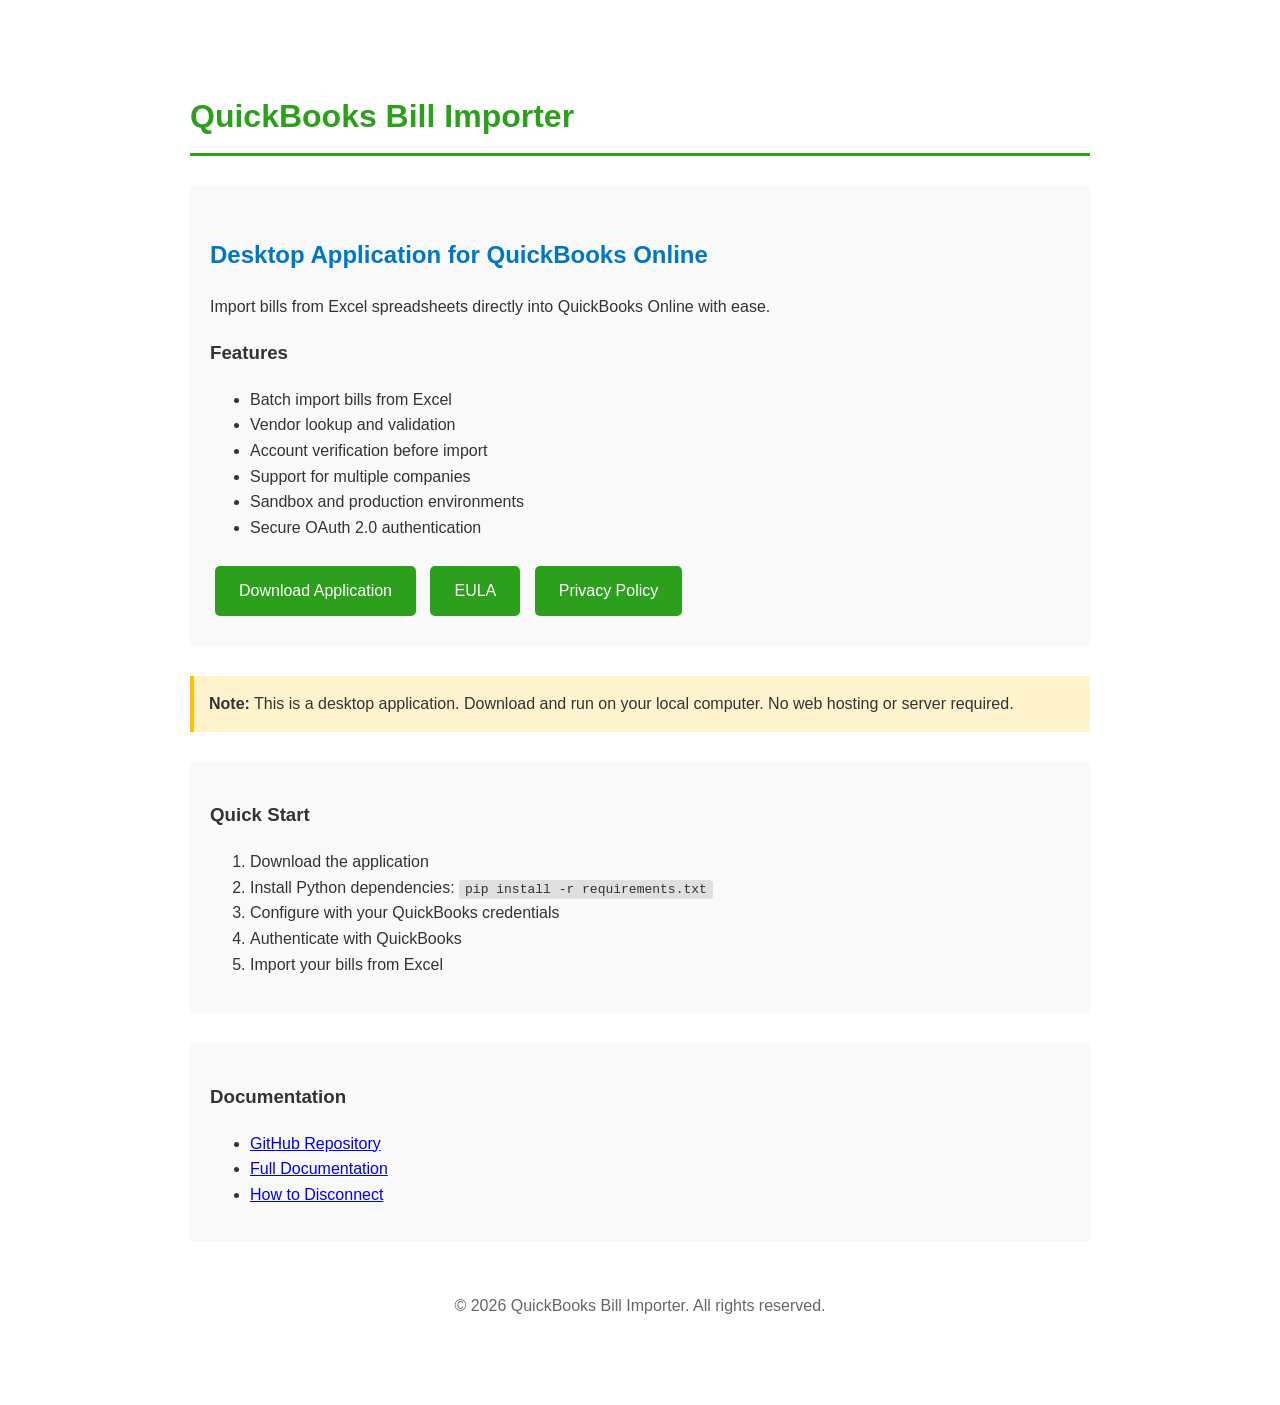
==== index.html @ 90bb801c "Add legal pages for Intuit submission" ====
<!DOCTYPE html>
<html lang="en">
<head>
    <meta charset="UTF-8">
    <meta name="viewport" content="width=device-width, initial-scale=1.0">
    <title>QuickBooks Bill Importer</title>
    <style>
        body {
            font-family: -apple-system, BlinkMacSystemFont, 'Segoe UI', Arial, sans-serif;
            max-width: 900px;
            margin: 50px auto;
            padding: 20px;
            line-height: 1.6;
            color: #333;
        }
        h1 { color: #2ca01c; border-bottom: 3px solid #2ca01c; padding-bottom: 10px; }
        h2 { color: #0077c5; margin-top: 30px; }
        .button {
            display: inline-block;
            background: #2ca01c;
            color: white;
            padding: 12px 24px;
            text-decoration: none;
            border-radius: 5px;
            margin: 10px 5px;
        }
        .section { margin: 30px 0; padding: 20px; background: #f9f9f9; border-radius: 5px; }
        code { background: #e0e0e0; padding: 2px 6px; border-radius: 3px; }
        .warning { background: #fff3cd; border-left: 4px solid #ffc107; padding: 15px; margin: 20px 0; }
    </style>
</head>
<body>
    <h1>QuickBooks Bill Importer</h1>
    
    <div class="section">
        <h2>Desktop Application for QuickBooks Online</h2>
        <p>Import bills from Excel spreadsheets directly into QuickBooks Online with ease.</p>
        
        <h3>Features</h3>
        <ul>
            <li>Batch import bills from Excel</li>
            <li>Vendor lookup and validation</li>
            <li>Account verification before import</li>
            <li>Support for multiple companies</li>
            <li>Sandbox and production environments</li>
            <li>Secure OAuth 2.0 authentication</li>
        </ul>
        
        <a href="https://github.com/dmistryX/qb-bill-importer/releases" class="button">Download Application</a>
        <a href="eula.html" class="button">EULA</a>
        <a href="privacy.html" class="button">Privacy Policy</a>
    </div>
    
    <div class="warning">
        <strong>Note:</strong> This is a desktop application. Download and run on your local computer. 
        No web hosting or server required.
    </div>
    
    <div class="section">
        <h3>Quick Start</h3>
        <ol>
            <li>Download the application</li>
            <li>Install Python dependencies: <code>pip install -r requirements.txt</code></li>
            <li>Configure with your QuickBooks credentials</li>
            <li>Authenticate with QuickBooks</li>
            <li>Import your bills from Excel</li>
        </ol>
    </div>
    
    <div class="section">
        <h3>Documentation</h3>
        <ul>
            <li><a href="https://github.com/dmistryX/qb-bill-importer">GitHub Repository</a></li>
            <li><a href="https://github.com/dmistryX/qb-bill-importer/blob/main/README.md">Full Documentation</a></li>
            <li><a href="disconnect.html">How to Disconnect</a></li>
        </ul>
    </div>
    
    <footer style="margin-top: 50px; text-align: center; color: #666;">
        <p>&copy; 2026 QuickBooks Bill Importer. All rights reserved.</p>
    </footer>
</body>
</html>
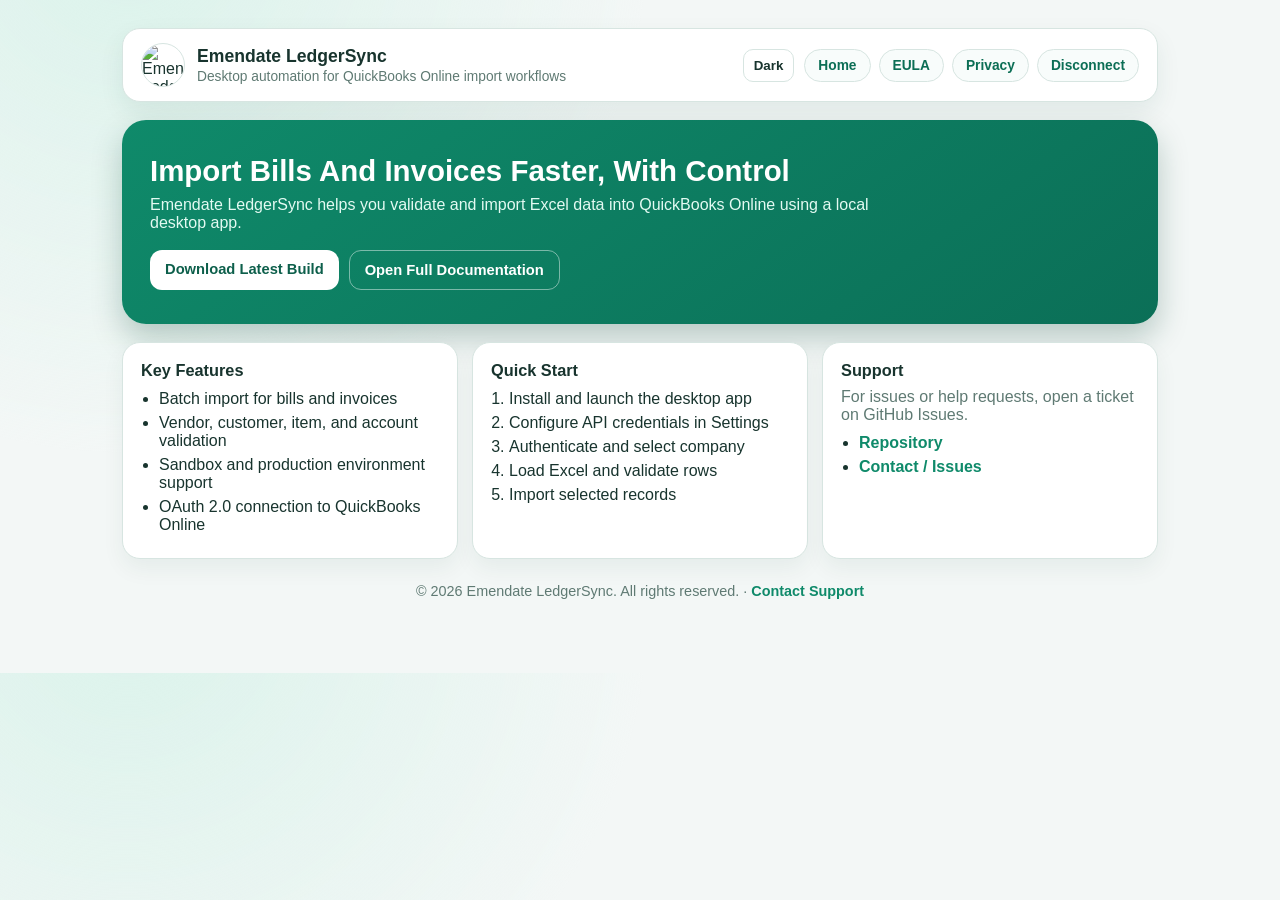
==== commit 6a08d6fd: "first commit" ====
--- a/index.html
+++ b/index.html
@@ -1,83 +1,100 @@
-<!DOCTYPE html>
+﻿<!DOCTYPE html>
 <html lang="en">
 <head>
-    <meta charset="UTF-8">
-    <meta name="viewport" content="width=device-width, initial-scale=1.0">
-    <title>QuickBooks Bill Importer</title>
-    <style>
-        body {
-            font-family: -apple-system, BlinkMacSystemFont, 'Segoe UI', Arial, sans-serif;
-            max-width: 900px;
-            margin: 50px auto;
-            padding: 20px;
-            line-height: 1.6;
-            color: #333;
-        }
-        h1 { color: #2ca01c; border-bottom: 3px solid #2ca01c; padding-bottom: 10px; }
-        h2 { color: #0077c5; margin-top: 30px; }
-        .button {
-            display: inline-block;
-            background: #2ca01c;
-            color: white;
-            padding: 12px 24px;
-            text-decoration: none;
-            border-radius: 5px;
-            margin: 10px 5px;
-        }
-        .section { margin: 30px 0; padding: 20px; background: #f9f9f9; border-radius: 5px; }
-        code { background: #e0e0e0; padding: 2px 6px; border-radius: 3px; }
-        .warning { background: #fff3cd; border-left: 4px solid #ffc107; padding: 15px; margin: 20px 0; }
-    </style>
+  <meta charset="UTF-8">
+  <meta name="viewport" content="width=device-width, initial-scale=1.0">
+  <title>Emendate LedgerSync</title>
+  <link rel="stylesheet" href="styles.css">
 </head>
-<body>
-    <h1>QuickBooks Bill Importer</h1>
-    
-    <div class="section">
-        <h2>Desktop Application for QuickBooks Online</h2>
-        <p>Import bills from Excel spreadsheets directly into QuickBooks Online with ease.</p>
-        
-        <h3>Features</h3>
-        <ul>
-            <li>Batch import bills from Excel</li>
-            <li>Vendor lookup and validation</li>
-            <li>Account verification before import</li>
-            <li>Support for multiple companies</li>
-            <li>Sandbox and production environments</li>
-            <li>Secure OAuth 2.0 authentication</li>
+<body class="page-index">
+  <div class="wrap">
+    <header class="topbar">
+      <div class="brand">
+        <img src="../assets/icons/els_app.png" alt="Emendate LedgerSync logo">
+        <div>
+          <h1>Emendate LedgerSync</h1>
+          <p>Desktop automation for QuickBooks Online import workflows</p>
+        </div>
+      </div>
+      <button class="menu-btn" id="menuBtn" aria-label="Toggle menu">Menu</button>
+      <button class="toggle" id="themeBtn" aria-label="Toggle theme">Dark</button>
+      <nav class="nav" id="topNav">
+        <a href="index.html">Home</a>
+        <a href="eula.html">EULA</a>
+        <a href="privacy.html">Privacy</a>
+        <a href="disconnect.html">Disconnect</a>
+      </nav>
+    </header>
+
+    <section class="hero">
+      <h2>Import Bills And Invoices Faster, With Control</h2>
+      <p>Emendate LedgerSync helps you validate and import Excel data into QuickBooks Online using a local desktop app.</p>
+      <div class="actions">
+        <a class="btn primary" href="https://github.com/dmistryX/emendate-ledgersync/releases">Download Latest Build</a>
+        <a class="btn ghost" href="https://github.com/dmistryX/emendate-ledgersync/blob/main/README.md">Open Full Documentation</a>
+      </div>
+    </section>
+
+    <section class="grid">
+      <article class="card">
+        <h3>Key Features</h3>
+        <ul class="list">
+          <li>Batch import for bills and invoices</li>
+          <li>Vendor, customer, item, and account validation</li>
+          <li>Sandbox and production environment support</li>
+          <li>OAuth 2.0 connection to QuickBooks Online</li>
         </ul>
-        
-        <a href="https://github.com/dmistryX/qb-bill-importer/releases" class="button">Download Application</a>
-        <a href="eula.html" class="button">EULA</a>
-        <a href="privacy.html" class="button">Privacy Policy</a>
-    </div>
-    
-    <div class="warning">
-        <strong>Note:</strong> This is a desktop application. Download and run on your local computer. 
-        No web hosting or server required.
-    </div>
-    
-    <div class="section">
+      </article>
+      <article class="card">
         <h3>Quick Start</h3>
-        <ol>
-            <li>Download the application</li>
-            <li>Install Python dependencies: <code>pip install -r requirements.txt</code></li>
-            <li>Configure with your QuickBooks credentials</li>
-            <li>Authenticate with QuickBooks</li>
-            <li>Import your bills from Excel</li>
+        <ol class="list">
+          <li>Install and launch the desktop app</li>
+          <li>Configure API credentials in Settings</li>
+          <li>Authenticate and select company</li>
+          <li>Load Excel and validate rows</li>
+          <li>Import selected records</li>
         </ol>
-    </div>
-    
-    <div class="section">
-        <h3>Documentation</h3>
-        <ul>
-            <li><a href="https://github.com/dmistryX/qb-bill-importer">GitHub Repository</a></li>
-            <li><a href="https://github.com/dmistryX/qb-bill-importer/blob/main/README.md">Full Documentation</a></li>
-            <li><a href="disconnect.html">How to Disconnect</a></li>
+      </article>
+      <article class="card">
+        <h3>Support</h3>
+        <p>For issues or help requests, open a ticket on GitHub Issues.</p>
+        <ul class="list">
+          <li><a class="text-link" href="https://github.com/dmistryX/emendate-ledgersync">Repository</a></li>
+          <li><a class="text-link" href="https://github.com/dmistryX/emendate-ledgersync/issues">Contact / Issues</a></li>
         </ul>
-    </div>
-    
-    <footer style="margin-top: 50px; text-align: center; color: #666;">
-        <p>&copy; 2026 QuickBooks Bill Importer. All rights reserved.</p>
+      </article>
+    </section>
+
+    <footer class="footer">
+      <p>&copy; 2026 Emendate LedgerSync. All rights reserved. · <a href="https://github.com/dmistryX/emendate-ledgersync/issues">Contact Support</a></p>
     </footer>
+  </div>
+
+  <script>
+    const root = document.documentElement;
+    const themeBtn = document.getElementById('themeBtn');
+    const saved = localStorage.getItem('els-theme') || 'light';
+    if (saved === 'dark') {
+      root.setAttribute('data-theme', 'dark');
+      themeBtn.textContent = 'Light';
+    }
+    themeBtn.addEventListener('click', () => {
+      const dark = root.getAttribute('data-theme') === 'dark';
+      if (dark) {
+        root.removeAttribute('data-theme');
+        localStorage.setItem('els-theme', 'light');
+        themeBtn.textContent = 'Dark';
+      } else {
+        root.setAttribute('data-theme', 'dark');
+        localStorage.setItem('els-theme', 'dark');
+        themeBtn.textContent = 'Light';
+      }
+    });
+
+    const menuBtn = document.getElementById('menuBtn');
+    const topNav = document.getElementById('topNav');
+    menuBtn.addEventListener('click', () => topNav.classList.toggle('open'));
+  </script>
 </body>
 </html>
+
--- a/styles.css
+++ b/styles.css
@@ -0,0 +1,344 @@
+* { box-sizing: border-box; }
+
+/* Index */
+body.page-index {
+  --bg: #f3f7f6;
+  --surface: #ffffff;
+  --ink: #18342e;
+  --muted: #5f7a73;
+  --brand: #0f8a6a;
+  --brand-2: #0c6e55;
+  --line: #d7e5e1;
+  --hero-grad-1: #0f8a6a;
+  --hero-grad-2: #0b6f57;
+  --shadow: rgba(10, 73, 58, 0.08);
+  --radius: 18px;
+  margin: 0;
+  font-family: "Segoe UI", -apple-system, Arial, sans-serif;
+  color: var(--ink);
+  background: radial-gradient(circle at 10% -10%, rgba(120, 225, 190, 0.2) 0%, var(--bg) 38%), var(--bg);
+}
+[data-theme="dark"] body.page-index {
+  --bg: #0e1614;
+  --surface: #13201d;
+  --ink: #e6f3ef;
+  --muted: #a7c2ba;
+  --brand: #2ac09a;
+  --brand-2: #8be2c8;
+  --line: #27413a;
+  --hero-grad-1: #177a61;
+  --hero-grad-2: #125748;
+  --shadow: rgba(0, 0, 0, 0.35);
+}
+body.page-index .wrap { max-width: 1080px; margin: 0 auto; padding: 28px 22px 60px; }
+body.page-index .topbar {
+  background: var(--surface);
+  border: 1px solid var(--line);
+  border-radius: var(--radius);
+  padding: 14px 18px;
+  display: grid;
+  grid-template-columns: 1fr auto auto;
+  align-items: center;
+  gap: 10px;
+  box-shadow: 0 10px 24px var(--shadow);
+}
+body.page-index .brand { display: flex; align-items: center; gap: 12px; min-width: 0; }
+body.page-index .brand img { width: 44px; height: 44px; border-radius: 50%; border: 1px solid var(--line); background: #fff; }
+body.page-index .brand h1 { margin: 0; font-size: 1.1rem; white-space: nowrap; overflow: hidden; text-overflow: ellipsis; }
+body.page-index .brand p { margin: 2px 0 0; color: var(--muted); font-size: .86rem; }
+body.page-index .toggle, body.page-index .menu-btn {
+  border: 1px solid var(--line);
+  background: var(--surface);
+  color: var(--ink);
+  border-radius: 10px;
+  padding: 8px 10px;
+  font-weight: 700;
+  cursor: pointer;
+}
+body.page-index .menu-btn { display: none; }
+body.page-index .nav { display: flex; gap: 8px; flex-wrap: wrap; }
+body.page-index .nav a {
+  text-decoration: none;
+  color: var(--brand-2);
+  border: 1px solid var(--line);
+  background: #f8fcfb;
+  border-radius: 999px;
+  padding: 8px 13px;
+  font-size: .86rem;
+  font-weight: 700;
+}
+body.page-index .hero {
+  margin-top: 18px;
+  background: linear-gradient(145deg, var(--hero-grad-1) 0%, var(--hero-grad-2) 100%);
+  color: #fff;
+  border-radius: calc(var(--radius) + 6px);
+  padding: 34px 28px;
+  box-shadow: 0 14px 30px rgba(7, 68, 52, 0.25);
+}
+body.page-index .hero h2 { margin: 0 0 8px; font-size: clamp(1.35rem, 2.3vw, 2rem); }
+body.page-index .hero p { margin: 0; max-width: 740px; color: #e3faf2; }
+body.page-index .actions { margin-top: 18px; display: flex; flex-wrap: wrap; gap: 10px; }
+body.page-index .btn { text-decoration: none; border-radius: 12px; padding: 11px 15px; font-weight: 700; font-size: .92rem; }
+body.page-index .btn.primary { background: #fff; color: #0d5f4b; }
+body.page-index .btn.ghost { border: 1px solid rgba(255,255,255,0.45); color: #fff; }
+body.page-index .grid { margin-top: 18px; display: grid; gap: 14px; grid-template-columns: repeat(auto-fit, minmax(260px, 1fr)); }
+body.page-index .card {
+  background: var(--surface);
+  border: 1px solid var(--line);
+  border-radius: var(--radius);
+  padding: 18px;
+  box-shadow: 0 10px 22px rgba(11, 65, 52, 0.06);
+}
+body.page-index .card h3 { margin: 0 0 8px; font-size: 1.02rem; }
+body.page-index .card p { margin: 0; color: var(--muted); }
+body.page-index .list { margin: 10px 0 0; padding-left: 18px; color: var(--ink); }
+body.page-index .list li { margin: 6px 0; }
+body.page-index .text-link { color: var(--brand); text-decoration: none; font-weight: 700; }
+body.page-index .footer { margin-top: 24px; text-align: center; color: var(--muted); font-size: .9rem; }
+body.page-index .footer a { color: var(--brand); text-decoration: none; font-weight: 700; }
+
+/* Callback */
+body.page-callback {
+  --bg:#eef5f3;
+  --surface:#ffffff;
+  --ink:#17352e;
+  --muted:#607b74;
+  --brand:#0f8a6a;
+  --line:#d5e3df;
+  --ok:#0d7f5f;
+  --warn:#8b6a00;
+  --err:#a33232;
+  --radius:18px;
+  --spinner-track:#dde9e5;
+  --head-bg:#f3faf7;
+  --state-ok-bg:#e6f6f0;
+  --state-warn-bg:#fff7e2;
+  --state-err-bg:#fdecec;
+  --code-bg:#f6fbf9;
+  --secondary-bg:#e7efec;
+  margin:0;
+  min-height:100vh;
+  display:grid;
+  place-items:center;
+  padding:18px;
+  background:radial-gradient(circle at 8% -20%, rgba(120,225,190,.2) 0%, var(--bg) 35%);
+  color:var(--ink);
+  font-family:"Segoe UI",-apple-system,Arial,sans-serif;
+}
+[data-theme="dark"] body.page-callback {
+  --bg:#0e1614;
+  --surface:#13201d;
+  --ink:#e6f3ef;
+  --muted:#a7c2ba;
+  --brand:#2ac09a;
+  --line:#27413a;
+  --ok:#70d8b8;
+  --warn:#f1cc70;
+  --err:#ff9a9a;
+  --spinner-track:#334a44;
+  --head-bg:#1a2b26;
+  --state-ok-bg:#1d3a33;
+  --state-warn-bg:#3a311a;
+  --state-err-bg:#3b2222;
+  --code-bg:#1a2c27;
+  --secondary-bg:#253631;
+}
+body.page-callback .panel{width:min(760px,100%);background:var(--surface);border:1px solid var(--line);border-radius:22px;box-shadow:0 16px 34px rgba(0,0,0,.15);overflow:hidden}
+body.page-callback .head{padding:16px 18px;display:flex;align-items:center;justify-content:space-between;gap:12px;border-bottom:1px solid var(--line);background:var(--head-bg)}
+body.page-callback .brand{display:flex;align-items:center;gap:10px}
+body.page-callback .brand img{width:36px;height:36px;border-radius:50%;border:1px solid var(--line)}
+body.page-callback .brand h1{margin:0;font-size:1rem}
+body.page-callback .brand p{margin:2px 0 0;color:var(--muted);font-size:.85rem}
+body.page-callback .head-actions{display:flex;gap:8px;align-items:center}
+body.page-callback .head-actions a, body.page-callback .head-actions button{border:1px solid var(--line);background:var(--surface);color:var(--ink);border-radius:10px;padding:7px 10px;font-weight:700;font-size:.82rem;text-decoration:none;cursor:pointer}
+body.page-callback .content{padding:30px 24px;text-align:center}
+body.page-callback .title{margin:0 0 8px;font-size:1.4rem}
+body.page-callback .sub{margin:0;color:var(--muted)}
+body.page-callback .sub-spaced{margin-top:12px}
+body.page-callback .spinner{width:44px;height:44px;margin:0 auto 16px;border-radius:50%;border:4px solid var(--spinner-track);border-top-color:var(--brand);animation:spin 1s linear infinite}
+body.page-callback .state{display:inline-block;margin-bottom:14px;padding:7px 12px;border-radius:999px;font-size:.82rem;font-weight:700}
+body.page-callback .state.ok{color:var(--ok);background:var(--state-ok-bg)}
+body.page-callback .state.warn{color:var(--warn);background:var(--state-warn-bg)}
+body.page-callback .state.err{color:var(--err);background:var(--state-err-bg)}
+body.page-callback .code-box{margin:12px auto;width:min(100%,620px);text-align:left;background:var(--code-bg);border:1px solid var(--line);border-radius:12px;padding:12px;font-family:Consolas,Monaco,monospace;word-break:break-all;color:var(--ink)}
+body.page-callback .btn-row{margin-top:16px;display:flex;justify-content:center;flex-wrap:wrap;gap:10px}
+body.page-callback button{border:0;border-radius:10px;padding:10px 14px;font-size:.92rem;font-weight:700;cursor:pointer}
+body.page-callback .primary{background:var(--brand);color:#fff}
+body.page-callback .secondary{background:var(--secondary-bg);color:var(--ink)}
+
+/* Disconnect */
+body.page-disconnect {
+  --bg:#f3f7f6;
+  --surface:#fff;
+  --ink:#18342e;
+  --muted:#5f7a73;
+  --brand:#0f8a6a;
+  --line:#d7e5e1;
+  --warn-bg:#fff7e5;
+  --warn-line:#e2ba53;
+  --radius:18px;
+  --nav-pill-bg:#edf6f3;
+  --code-bg:#e9f4f1;
+  margin:0;
+  font-family:"Segoe UI",-apple-system,Arial,sans-serif;
+  color:var(--ink);
+  background:radial-gradient(circle at 12% -18%, rgba(120,225,190,.2) 0%, var(--bg) 38%);
+}
+[data-theme="dark"] body.page-disconnect {
+  --bg:#0e1614;
+  --surface:#13201d;
+  --ink:#e6f3ef;
+  --muted:#a7c2ba;
+  --brand:#2ac09a;
+  --line:#27413a;
+  --warn-bg:#33280f;
+  --warn-line:#a8872f;
+  --nav-pill-bg:#1b2e29;
+  --code-bg:#1d322c;
+}
+body.page-disconnect .wrap{max-width:980px;margin:0 auto;padding:28px 22px 60px}
+body.page-disconnect .top{background:var(--surface);border:1px solid var(--line);border-radius:var(--radius);padding:14px 18px;display:grid;grid-template-columns:1fr auto auto;gap:10px;align-items:center;box-shadow:0 10px 24px rgba(0,0,0,.1)}
+body.page-disconnect .brand{display:flex;align-items:center;gap:12px}
+body.page-disconnect .brand img{width:42px;height:42px;border-radius:50%;border:1px solid var(--line)}
+body.page-disconnect .brand h1{margin:0;font-size:1.1rem}
+body.page-disconnect .brand p{margin:2px 0 0;color:var(--muted);font-size:.86rem}
+body.page-disconnect .menu-btn, body.page-disconnect .toggle{border:1px solid var(--line);background:var(--surface);color:var(--ink);border-radius:10px;padding:8px 10px;font-weight:700;cursor:pointer}
+body.page-disconnect .menu-btn{display:none}
+body.page-disconnect .nav{display:flex;gap:8px;flex-wrap:wrap}
+body.page-disconnect .nav a{text-decoration:none;color:var(--brand);border:1px solid var(--line);border-radius:999px;padding:8px 12px;font-weight:700;font-size:.86rem;background:var(--nav-pill-bg)}
+body.page-disconnect .hero{margin-top:18px;background:linear-gradient(145deg,#0f8a6a 0%,#0b6f57 100%);color:#fff;border-radius:24px;padding:28px}
+body.page-disconnect .hero h2{margin:0 0 8px}
+body.page-disconnect .hero p{margin:0;color:#e4f9f3}
+body.page-disconnect .grid{margin-top:16px;display:grid;gap:14px;grid-template-columns:repeat(auto-fit,minmax(280px,1fr))}
+body.page-disconnect .card{background:var(--surface);border:1px solid var(--line);border-radius:var(--radius);padding:18px;box-shadow:0 10px 22px rgba(11,65,52,.06)}
+body.page-disconnect .card h3{margin:0 0 8px}
+body.page-disconnect .card p{margin:0 0 8px;color:var(--muted)}
+body.page-disconnect .card ol, body.page-disconnect .card ul{margin:10px 0 0;padding-left:18px}
+body.page-disconnect .card li{margin:6px 0}
+body.page-disconnect .card.full-span{grid-column:1/-1}
+body.page-disconnect code{background:var(--code-bg);border:1px solid var(--line);padding:2px 6px;border-radius:6px}
+body.page-disconnect .warn{margin-top:16px;background:var(--warn-bg);border-left:5px solid var(--warn-line);border-radius:12px;padding:14px}
+body.page-disconnect .footer{margin-top:24px;text-align:center;color:var(--muted)}
+body.page-disconnect .footer a{color:var(--brand);text-decoration:none;font-weight:700}
+
+/* Privacy */
+body.page-privacy {
+  --bg:#f3f7f6;
+  --surface:#fff;
+  --ink:#18342e;
+  --muted:#5f7a73;
+  --brand:#0f8a6a;
+  --line:#d7e5e1;
+  --radius:18px;
+  --nav-pill-bg:#edf6f3;
+  --copy-ink:#224840;
+  --code-bg:#e9f4f1;
+  --summary-bg:#e6f3ef;
+  margin:0;
+  font-family:"Segoe UI",-apple-system,Arial,sans-serif;
+  color:var(--ink);
+  background:radial-gradient(circle at 12% -18%, rgba(120,225,190,.2) 0%, var(--bg) 38%);
+  line-height:1.58;
+}
+[data-theme="dark"] body.page-privacy {
+  --bg:#0e1614;
+  --surface:#13201d;
+  --ink:#e6f3ef;
+  --muted:#a7c2ba;
+  --brand:#2ac09a;
+  --line:#27413a;
+  --nav-pill-bg:#1b2e29;
+  --copy-ink:#d7ebe5;
+  --code-bg:#1d322c;
+  --summary-bg:#1e3530;
+}
+body.page-privacy .wrap{max-width:1020px;margin:0 auto;padding:28px 22px 60px}
+body.page-privacy .top{background:var(--surface);border:1px solid var(--line);border-radius:var(--radius);padding:14px 18px;display:grid;grid-template-columns:1fr auto auto;gap:10px;align-items:center;box-shadow:0 10px 24px rgba(0,0,0,.1)}
+body.page-privacy .brand{display:flex;align-items:center;gap:12px}
+body.page-privacy .brand img{width:42px;height:42px;border-radius:50%;border:1px solid var(--line)}
+body.page-privacy .brand h1{margin:0;font-size:1.12rem}
+body.page-privacy .brand p{margin:2px 0 0;color:var(--muted);font-size:.86rem}
+body.page-privacy .menu-btn, body.page-privacy .toggle{border:1px solid var(--line);background:var(--surface);color:var(--ink);border-radius:10px;padding:8px 10px;font-weight:700;cursor:pointer}
+body.page-privacy .menu-btn{display:none}
+body.page-privacy .nav{display:flex;gap:8px;flex-wrap:wrap}
+body.page-privacy .nav a{text-decoration:none;color:var(--brand);border:1px solid var(--line);border-radius:999px;padding:8px 12px;font-weight:700;font-size:.86rem;background:var(--nav-pill-bg)}
+body.page-privacy .doc{margin-top:16px;background:var(--surface);border:1px solid var(--line);border-radius:calc(var(--radius)+4px);padding:26px;box-shadow:0 12px 24px rgba(11,65,52,.08)}
+body.page-privacy h2{margin:22px 0 8px;font-size:1.15rem}
+body.page-privacy h3{margin:14px 0 6px;font-size:1rem}
+body.page-privacy p, body.page-privacy li{color:var(--copy-ink)}
+body.page-privacy ul, body.page-privacy ol{padding-left:20px}
+body.page-privacy code{background:var(--code-bg);border:1px solid var(--line);padding:2px 6px;border-radius:6px}
+body.page-privacy .meta{color:var(--muted);margin-top:4px;font-size:.9rem}
+body.page-privacy .summary{margin-top:18px;background:var(--summary-bg);border:1px solid var(--line);border-radius:12px;padding:14px}
+body.page-privacy .footer-meta{margin-top:18px}
+body.page-privacy .support-link{color:var(--brand)}
+
+/* EULA */
+body.page-eula {
+  --bg:#f3f7f6;
+  --surface:#fff;
+  --ink:#18342e;
+  --muted:#5f7a73;
+  --brand:#0f8a6a;
+  --line:#d7e5e1;
+  --radius:18px;
+  --nav-pill-bg:#edf6f3;
+  --copy-ink:#224840;
+  --code-bg:#e9f4f1;
+  --note-bg:#e6f3ef;
+  margin:0;
+  font-family:"Segoe UI",-apple-system,Arial,sans-serif;
+  color:var(--ink);
+  background:radial-gradient(circle at 12% -18%, rgba(120,225,190,.2) 0%, var(--bg) 38%);
+  line-height:1.58;
+}
+[data-theme="dark"] body.page-eula {
+  --bg:#0e1614;
+  --surface:#13201d;
+  --ink:#e6f3ef;
+  --muted:#a7c2ba;
+  --brand:#2ac09a;
+  --line:#27413a;
+  --nav-pill-bg:#1b2e29;
+  --copy-ink:#d7ebe5;
+  --code-bg:#1d322c;
+  --note-bg:#1e3530;
+}
+body.page-eula .wrap{max-width:1020px;margin:0 auto;padding:28px 22px 60px}
+body.page-eula .top{background:var(--surface);border:1px solid var(--line);border-radius:var(--radius);padding:14px 18px;display:grid;grid-template-columns:1fr auto auto;gap:10px;align-items:center;box-shadow:0 10px 24px rgba(0,0,0,.1)}
+body.page-eula .brand{display:flex;align-items:center;gap:12px}
+body.page-eula .brand img{width:42px;height:42px;border-radius:50%;border:1px solid var(--line)}
+body.page-eula .brand h1{margin:0;font-size:1.12rem}
+body.page-eula .brand p{margin:2px 0 0;color:var(--muted);font-size:.86rem}
+body.page-eula .menu-btn, body.page-eula .toggle{border:1px solid var(--line);background:var(--surface);color:var(--ink);border-radius:10px;padding:8px 10px;font-weight:700;cursor:pointer}
+body.page-eula .menu-btn{display:none}
+body.page-eula .nav{display:flex;gap:8px;flex-wrap:wrap}
+body.page-eula .nav a{text-decoration:none;color:var(--brand);border:1px solid var(--line);border-radius:999px;padding:8px 12px;font-weight:700;font-size:.86rem;background:var(--nav-pill-bg)}
+body.page-eula .doc{margin-top:16px;background:var(--surface);border:1px solid var(--line);border-radius:calc(var(--radius)+4px);padding:26px;box-shadow:0 12px 24px rgba(11,65,52,.08)}
+body.page-eula h2{margin:22px 0 8px;font-size:1.15rem}
+body.page-eula p, body.page-eula li{color:var(--copy-ink)}
+body.page-eula ul, body.page-eula ol{padding-left:20px}
+body.page-eula code{background:var(--code-bg);border:1px solid var(--line);padding:2px 6px;border-radius:6px}
+body.page-eula .meta{color:var(--muted);margin-top:4px;font-size:.9rem}
+body.page-eula .note{margin-top:16px;padding:12px 14px;border-radius:12px;background:var(--note-bg);border:1px solid var(--line)}
+body.page-eula .footer-meta{margin-top:18px}
+body.page-eula .support-link{color:var(--brand)}
+
+@media (max-width: 820px) {
+  body.page-index .topbar { grid-template-columns: 1fr auto auto; }
+  body.page-index .menu-btn { display: inline-block; }
+  body.page-index .nav { display: none; grid-column: 1 / -1; padding-top: 8px; }
+  body.page-index .nav.open { display: flex; }
+
+  body.page-disconnect .menu-btn,
+  body.page-privacy .menu-btn,
+  body.page-eula .menu-btn { display: inline-block; }
+  body.page-disconnect .nav,
+  body.page-privacy .nav,
+  body.page-eula .nav { display: none; grid-column: 1 / -1; padding-top: 8px; }
+  body.page-disconnect .nav.open,
+  body.page-privacy .nav.open,
+  body.page-eula .nav.open { display: flex; }
+}
+
+@keyframes spin { to { transform: rotate(360deg); } }
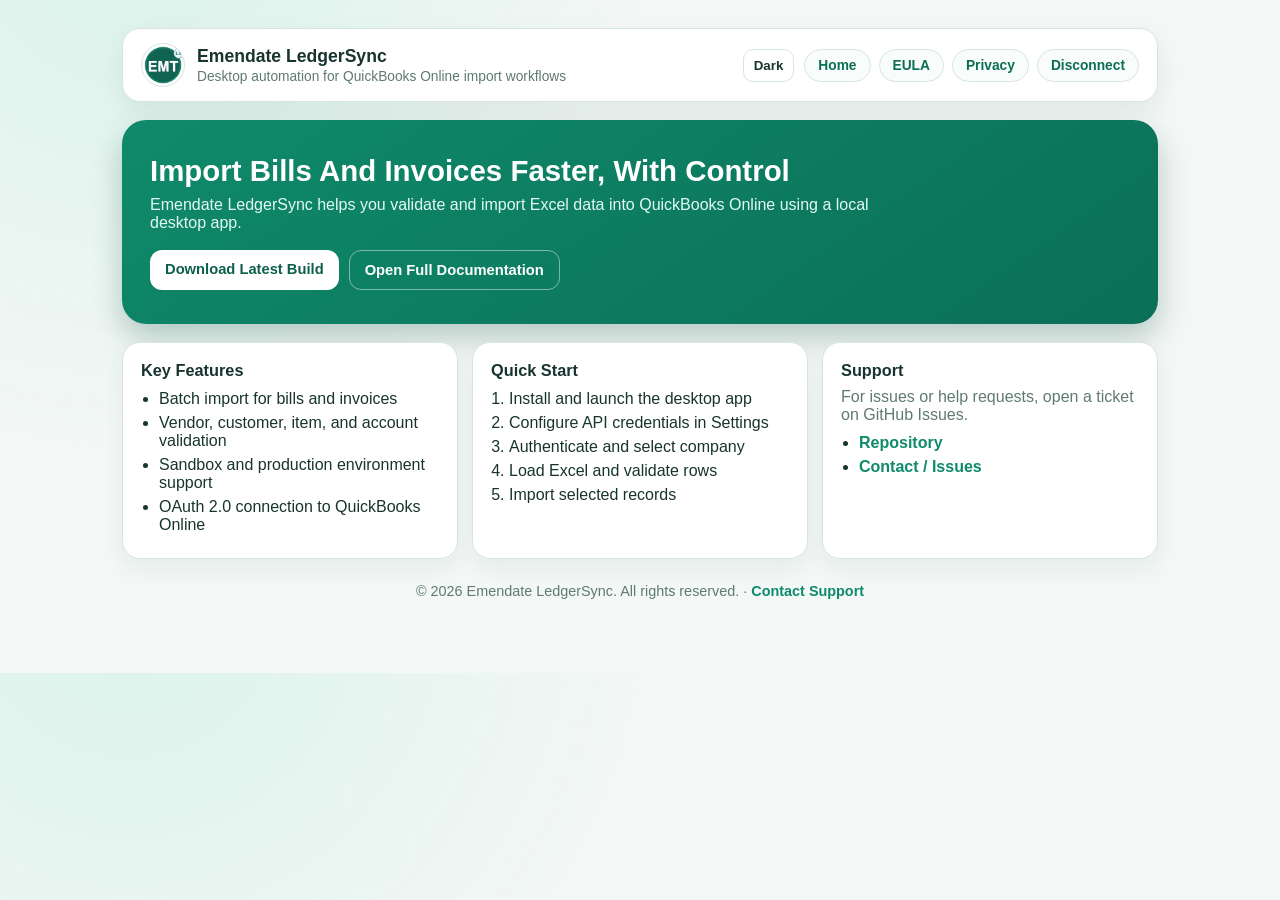
==== commit 8466f3fc: "Fix image source paths in HTML files for consistent asset referencing" ====
--- a/index.html
+++ b/index.html
@@ -10,7 +10,7 @@
   <div class="wrap">
     <header class="topbar">
       <div class="brand">
-        <img src="../assets/icons/els_app.png" alt="Emendate LedgerSync logo">
+        <img src="assets/icons/els_app.png" alt="Emendate LedgerSync logo">
         <div>
           <h1>Emendate LedgerSync</h1>
           <p>Desktop automation for QuickBooks Online import workflows</p>
